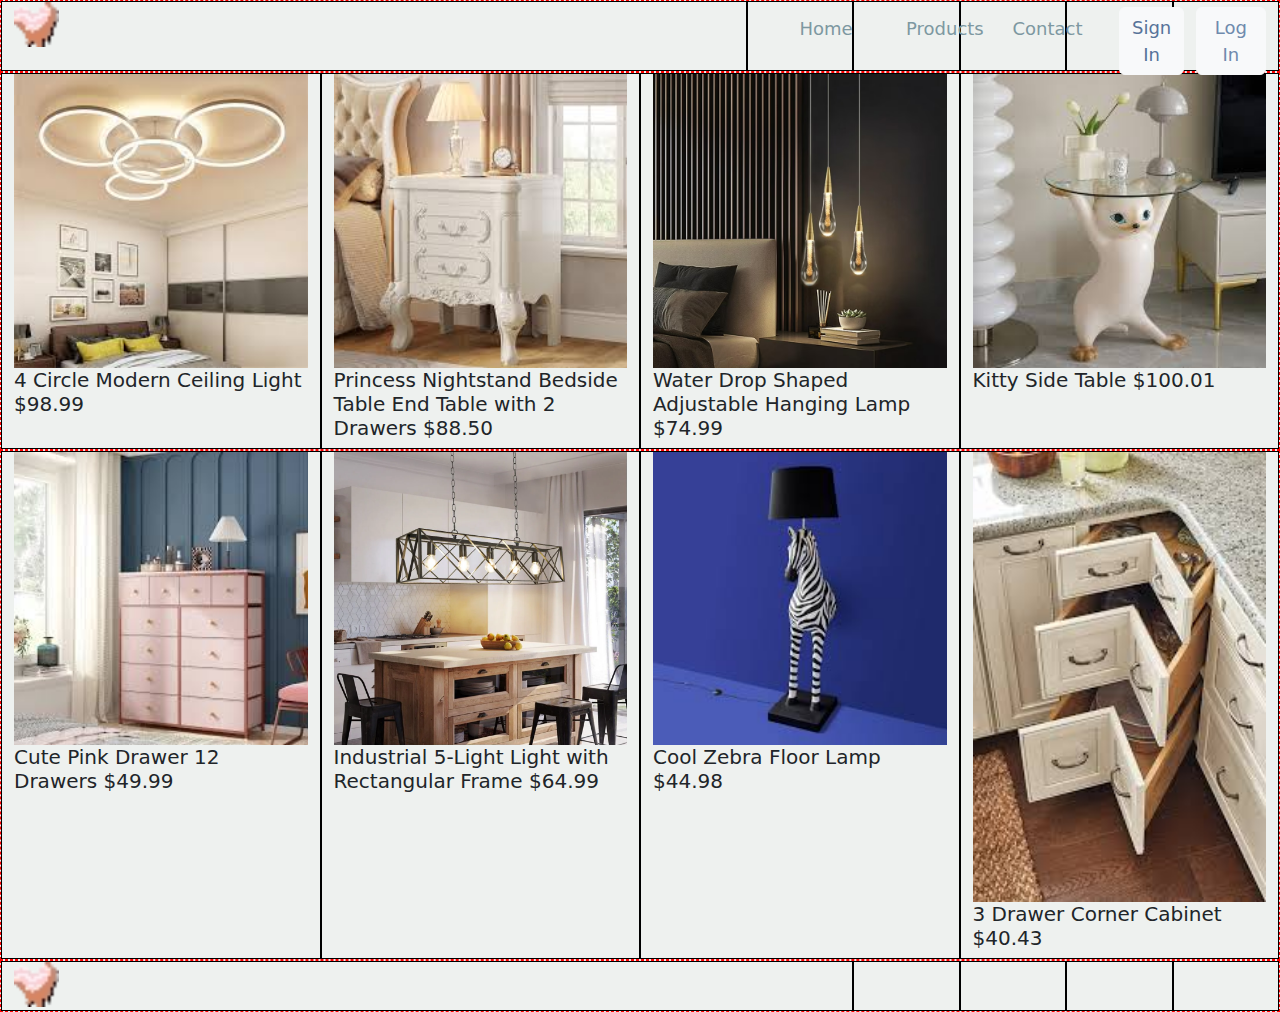
==== more html/products.html @ e90b6db1 "dwdwd" ====
<!DOCTYPE html>
<html lang="en">
<head>
    <meta charset="UTF-8">
    <meta name="viewport" content="width=device-width, initial-scale=1.0">
    <title>Products</title>
    <link href="[data-uri]" rel="icon" type="image/x-icon">
    <link href="/favicon (1).ico/favicon.ico" rel="icon" type="image/x-icon">
    <link rel='stylesheet' href='https://cdn-uicons.flaticon.com/2.6.0/uicons-solid-straight/css/uicons-solid-straight.css'>
    <link rel='stylesheet' href='https://cdn-uicons.flaticon.com/2.6.0/uicons-regular-rounded/css/uicons-regular-rounded.css'>
    <link rel='stylesheet' href='https://cdn-uicons.flaticon.com/2.6.0/uicons-brands/css/uicons-brands.css'>
    <link rel="stylesheet" href="../styles.css">
    <link href="https://cdn.jsdelivr.net/npm/bootstrap@5.3.3/dist/css/bootstrap.min.css" rel="stylesheet" integrity="sha384-QWTKZyjpPEjISv5WaRU9OFeRpok6YctnYmDr5pNlyT2bRjXh0JMhjY6hW+ALEwIH" crossorigin="anonymous">
</head>
<body>
    <div class="container-fluid">
        <div class="row">
            <div class="col-4 col-lg-7">
                <img src="../img/transparent pink heart.png" class="img-fluid pink">
            </div>
            <div class="col-2 col-lg-1 home ">
                <a href="../index.html">Home</a>
            </div>
            <div class="col-2 col-lg-1 products ">
                <a href="products.html">Products</a>
            </div>
            <div class="col-2 col-lg-1 contact ">
                <a href="">Contact</a>
            </div>
            <div class="col-lg-1 sign dis">
                <button type="button" class="btn btn-light">Sign In</button>
            </div>
            <div class="col-lg-1 log dis">
                <button type="button" class="btn btn-light">Log In</button>
            </div>
            <div class="col-2 gone">
                <i class="fi fi-rr-menu-burger burger"></i>
                <i class="fi fi-ss-circle cir"></i>
            </div>
        </div>
        <div class="row">
            <div class="col-lg-3 light">
                <img src="../img/circle.jpg" class="img-fluid">
                <h5>4 Circle Modern Ceiling Light $98.99</h5>
            </div>
            <div class="col-lg-3 fancy">
                <img src="../img/fancy.jpg" class="img-fluid">
                <h5>Princess Nightstand Bedside Table End Table with 2 Drawers $88.50</h5>
            </div>
            <div class="col-lg-3 droplet">
                <img src="../img/droplet.avif" class="img-fluid">
                <h5>Water Drop Shaped Adjustable Hanging Lamp $74.99</h5>
            </div>
            <div class="col-lg-3 kitty">
                <img src="../img/kitty.jpg" class="img-fluid">
                <h5>Kitty Side Table $100.01</h5>
            </div>
        </div>
        <div class="row">
            <div class="col-lg-3 pinkd">
                <img src="../img/pink.jpg" class="img-fluid">
                <h5>Cute Pink Drawer 12 Drawers $49.99</h5>
            </div>
            <div class="col-lg-3 rect">
                <img src="../img/rectangle.webp" class="img-fluid">
                <h5>Industrial 5-Light Light with Rectangular Frame $64.99</h5>
            </div>
            <div class="col-lg-3 zebra">
                <img src="../img/zebra.jpg" class="img-fluid">
                <h5>Cool Zebra Floor Lamp $44.98</h5>
            </div>
            <div class="col-lg-3 triangle">
                <img src="../img/triangle.jpg" class="img-fluid">
                <h5>3 Drawer Corner Cabinet $40.43</h5>
            </div>
        </div>
        <div class="row foot"> <!--Footer-->
            <div class="col-8 col-lg-8">
                <img src="../img/transparent pink heart.png" class="img-fluid pink">
            </div>
            <div class="col-1 col-lg-1">
                <i class="fi fi-brands-twitter-alt twitter"></i>
            </div>
            <div class="col-1 col-lg-1">
                <i class="fi fi-brands-instagram instagram"></i>
            </div>
            <div class="col-1 col-lg-1">
                <i class="fi fi-brands-youtube youtube"></i>
            </div>
            <div class="col-1 col-lg-1">
                <i class="fi fi-brands-tik-tok tiktok"></i>
            </div>
        </div>
    </div>
    
</body>
</html>
---- styles.css ----
div {
    background-color: #EEF1EF;
}
a { 
    -webkit-text-fill-color: #7D98A1;
}
/* Border styles for grid */
div[class^="col"]{
    min-height: 50px;
    border: 1px solid black;
}

.row{
    border: 1px dashed red;
} 

.col-2 a {
    position: absolute;
    font-size: 18px;
    color: #7D98A1;
    font-weight: 500;
    text-decoration: none;
    margin-left: 40px;
    top: 15px;
}

.col-2 a::before {
    content: '';
    position: absolute;
    top: 100%;
    left: 0px;
    width: 0;
    height: 2px;
    background: #7D98A1;
    transition: .3s;
}

.home a:hover::before {
    width: 55px;
    color: #7D98A1;
}

.products a:hover::before {
    width: 70px;
    color: #7D98A1;
}

.contact a:hover::before {
    width: 65px;
    color: #7D98A1;
}

.resources a:hover::before {
    width: 80px;
    color: #7D98A1;
}

.sign button {
    position: relative;
    font-size: 18px;
    color: #577399;
    font-weight: 500;
    text-decoration: none;
    margin-left: 40px;
    top: 5px;
}

.log button {
    position: relative;
    font-size: 18px;
    color: #6F8AAD;
    font-weight: 500;
    text-decoration: none;
    margin-left: 10px;
    top: 5px;
}

/* Icon sizes */
i[class*=" fi-brands-"]:before {
    font-size: 2rem;
    line-height: 1.6;
}

i[class*=" fi-rr-"]:before {
    font-size: 1.6rem;
    line-height: 2;
}

i[class*=" fi-ss-"]:before {
    font-size: 2.5rem;
    line-height: 1;
    top: 100px;
    right: 22px;
}

.pink {
    width: 45px;
    height: auto;
}

.burger {
    position: absolute;
    right: 29px;
    z-index: 10;
    color: rgb(255, 255, 255);
}

.cir {
    position: absolute;
    top: 6px;
    right: 22px;
}

@media screen and (max-width:754px) {  
    .dis {
      display: none;
    }
    .col-2 a {
        position: absolute;
        font-size: 18px;
        color: #490c0c;
        font-weight: 500;
        text-decoration: none;
        margin-left: 0px;
        top: 15px;
    }
    .home a {
        margin-left: 1px;
    }
    .products a {
        margin-left: -8px;
    }
    .contact a {
        margin-left: -5px;
    }
.twitter {
  position: absolute;
  right: 123px;
}

.instagram {
  position: absolute;
  right: 83px;
}

.youtube {
  position: absolute;
  right: 45px;
}

.tiktok {
  position: absolute;
  right: 5px;
}
}

  @media screen and (min-width:754px) {  
    .burger {
      display: none;
    }
    .cir {
        display: none;
      }
      .gone {
        display: none;
      }
  }
  .twitter {
    position: absolute;
    right: 123px;
}

.instagram {
    position: absolute;
    right: 83px;
}

.youtube {
    position: absolute;
    right: 45px;
}

.tiktok {
    position: absolute;
    right: 5px;
}

.drawer img{
    width: 1000px;
    height: auto;
}
.endtable img{
    width: 485px;
    height: auto;
}
.light img{
    width: 485px;
    height: auto;
}
.fancy img{
    width: 485px;
    height: auto;
}
.kitty img{
    width: 485px;
    height: auto;
}
.pinkd img{
    width: 485px;
    height: auto;
}
.zebra img{
    width: 485px;
    height: auto;
}
.triangle img{
    width: 485px;
    height: 450px;
}
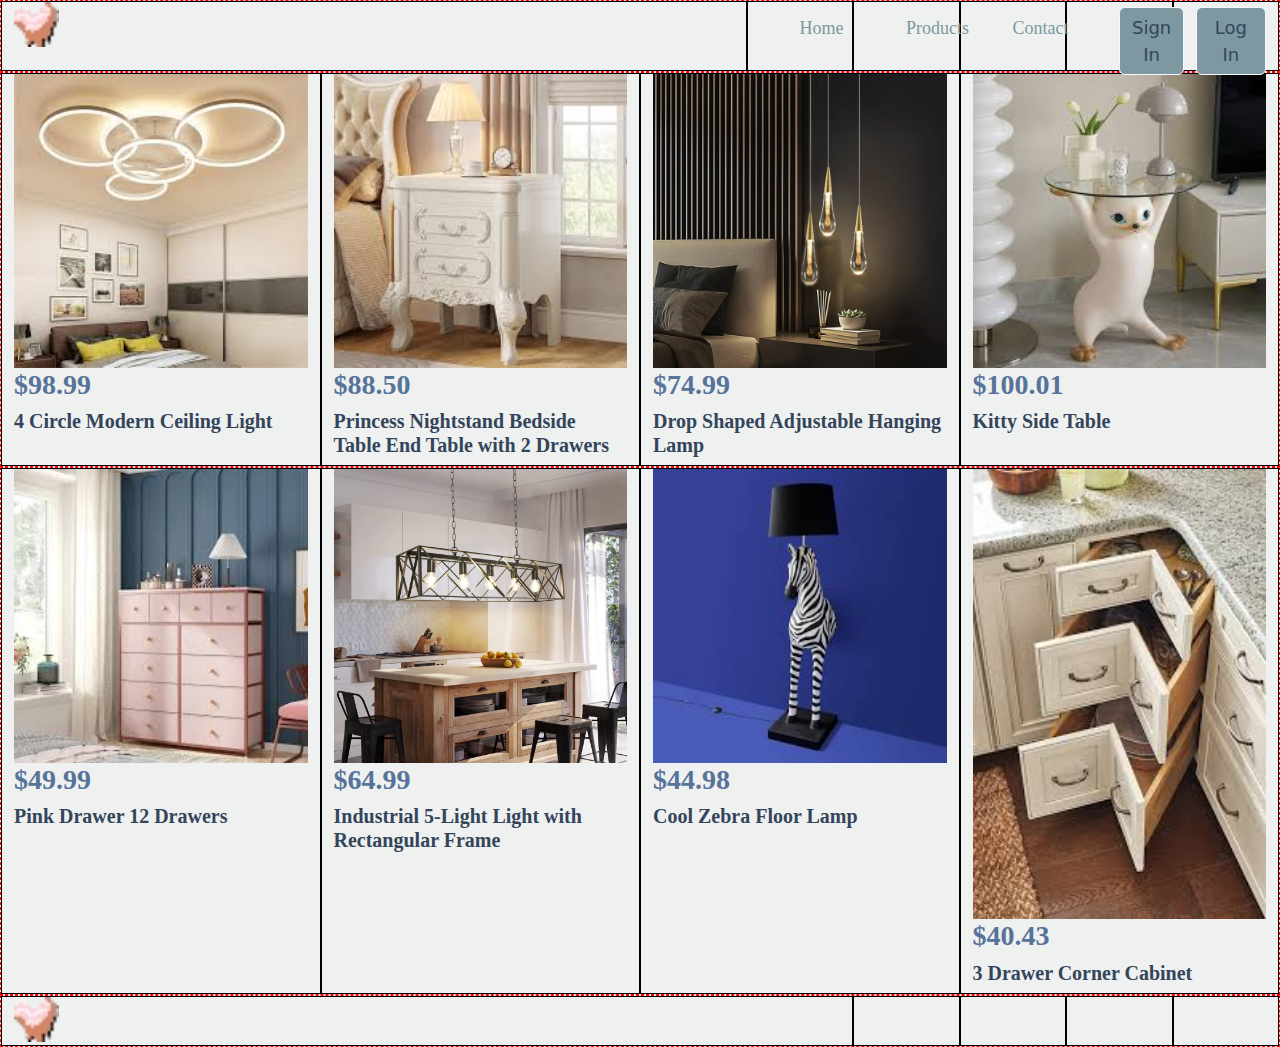
==== commit 48aaa432: "fefef" ====
--- a/more html/products.html
+++ b/more html/products.html
@@ -25,7 +25,7 @@
                 <a href="products.html">Products</a>
             </div>
             <div class="col-2 col-lg-1 contact ">
-                <a href="">Contact</a>
+                <a href="#contact">Contact</a>
             </div>
             <div class="col-lg-1 sign dis">
                 <button type="button" class="btn btn-light">Sign In</button>
@@ -41,40 +41,48 @@
         <div class="row">
             <div class="col-lg-3 light">
                 <img src="../img/circle.jpg" class="img-fluid">
-                <h5>4 Circle Modern Ceiling Light $98.99</h5>
+                <h3><strong>$98.99</strong></h3>
+                <h5><strong>4 Circle Modern Ceiling Light</strong></h5>
             </div>
             <div class="col-lg-3 fancy">
                 <img src="../img/fancy.jpg" class="img-fluid">
-                <h5>Princess Nightstand Bedside Table End Table with 2 Drawers $88.50</h5>
+                <h3><strong>$88.50</strong></h3>
+                <h5><strong>Princess Nightstand Bedside Table End Table with 2 Drawers</strong></h5>
             </div>
             <div class="col-lg-3 droplet">
                 <img src="../img/droplet.avif" class="img-fluid">
-                <h5>Water Drop Shaped Adjustable Hanging Lamp $74.99</h5>
+                <h3><strong>$74.99</strong></h3>
+                <h5><strong> Drop Shaped Adjustable Hanging Lamp</strong></h5>
             </div>
             <div class="col-lg-3 kitty">
                 <img src="../img/kitty.jpg" class="img-fluid">
-                <h5>Kitty Side Table $100.01</h5>
+                <h3><strong>$100.01</strong></h3>
+                <h5><strong>Kitty Side Table</strong></h5>
             </div>
         </div>
         <div class="row">
             <div class="col-lg-3 pinkd">
                 <img src="../img/pink.jpg" class="img-fluid">
-                <h5>Cute Pink Drawer 12 Drawers $49.99</h5>
+                <h3><strong>$49.99</strong></h3>
+                <h5><strong> Pink Drawer 12 Drawers</strong></h5>
             </div>
             <div class="col-lg-3 rect">
                 <img src="../img/rectangle.webp" class="img-fluid">
-                <h5>Industrial 5-Light Light with Rectangular Frame $64.99</h5>
+                <h3><strong>$64.99</strong></h3>
+                <h5><strong>Industrial 5-Light Light with Rectangular Frame </strong></h5>
             </div>
             <div class="col-lg-3 zebra">
                 <img src="../img/zebra.jpg" class="img-fluid">
-                <h5>Cool Zebra Floor Lamp $44.98</h5>
+                <h3><strong>$44.98</strong></h3>
+                <h5><strong>Cool Zebra Floor Lamp</strong></h5>
             </div>
             <div class="col-lg-3 triangle">
                 <img src="../img/triangle.jpg" class="img-fluid">
-                <h5>3 Drawer Corner Cabinet $40.43</h5>
+                <h3><strong>$40.43</strong></h3>
+                <h5><strong>3 Drawer Corner Cabinet</strong></h5>
             </div>
         </div>
-        <div class="row foot"> <!--Footer-->
+        <div class="row foot" id="contact">
             <div class="col-8 col-lg-8">
                 <img src="../img/transparent pink heart.png" class="img-fluid pink">
             </div>
--- a/styles.css
+++ b/styles.css
@@ -3,6 +3,20 @@
 }
 a { 
     -webkit-text-fill-color: #7D98A1;
+    font-family:'Lucida Handwriting';
+}
+h1 {
+    -webkit-text-fill-color: #6F8AAD;
+    font-family:'Lucida Handwriting';
+}
+h3 {
+    -webkit-text-fill-color: #577399;
+    font-family: 'Allura';
+    
+}
+h5 {
+    -webkit-text-fill-color: #34455B;
+    font-family:'Lucida Handwriting';font-size: 100px;
 }
 /* Border styles for grid */
 div[class^="col"]{
@@ -58,7 +72,8 @@
 .sign button {
     position: relative;
     font-size: 18px;
-    color: #577399;
+    color: #34455B;
+    background-color: #7D98A1;
     font-weight: 500;
     text-decoration: none;
     margin-left: 40px;
@@ -68,11 +83,19 @@
 .log button {
     position: relative;
     font-size: 18px;
-    color: #6F8AAD;
+    color: #34455B;
+    background-color: #7D98A1;
     font-weight: 500;
     text-decoration: none;
     margin-left: 10px;
     top: 5px;
+}
+.flor{    
+    background-image:url(img/blue-callington-flowers-dfch.jpg);
+    background-size: cover;
+    background-position: center;
+    background-repeat: no-repeat;
+    height: 300px;
 }
 
 /* Icon sizes */
@@ -102,13 +125,14 @@
     position: absolute;
     right: 29px;
     z-index: 10;
-    color: rgb(255, 255, 255);
+    color:#34455B;
 }
 
 .cir {
     position: absolute;
     top: 6px;
     right: 22px;
+    color:#7D98A1;
 }
 
 @media screen and (max-width:754px) {  
@@ -118,7 +142,7 @@
     .col-2 a {
         position: absolute;
         font-size: 18px;
-        color: #490c0c;
+        color: #e76b6b;
         font-weight: 500;
         text-decoration: none;
         margin-left: 0px;
@@ -136,21 +160,25 @@
 .twitter {
   position: absolute;
   right: 123px;
+  color: #D5B0AC;
 }
 
 .instagram {
   position: absolute;
   right: 83px;
+  color: #D5B0AC;
 }
 
 .youtube {
   position: absolute;
   right: 45px;
+  color: #D5B0AC;
 }
 
 .tiktok {
   position: absolute;
   right: 5px;
+  color: #D5B0AC;
 }
 }
 
@@ -168,21 +196,25 @@
   .twitter {
     position: absolute;
     right: 123px;
+    color: #D5B0AC;
 }
 
 .instagram {
     position: absolute;
     right: 83px;
+    color: #D5B0AC;
 }
 
 .youtube {
     position: absolute;
     right: 45px;
+    color: #D5B0AC;
 }
 
 .tiktok {
     position: absolute;
     right: 5px;
+    color: #D5B0AC;
 }
 
 .drawer img{
